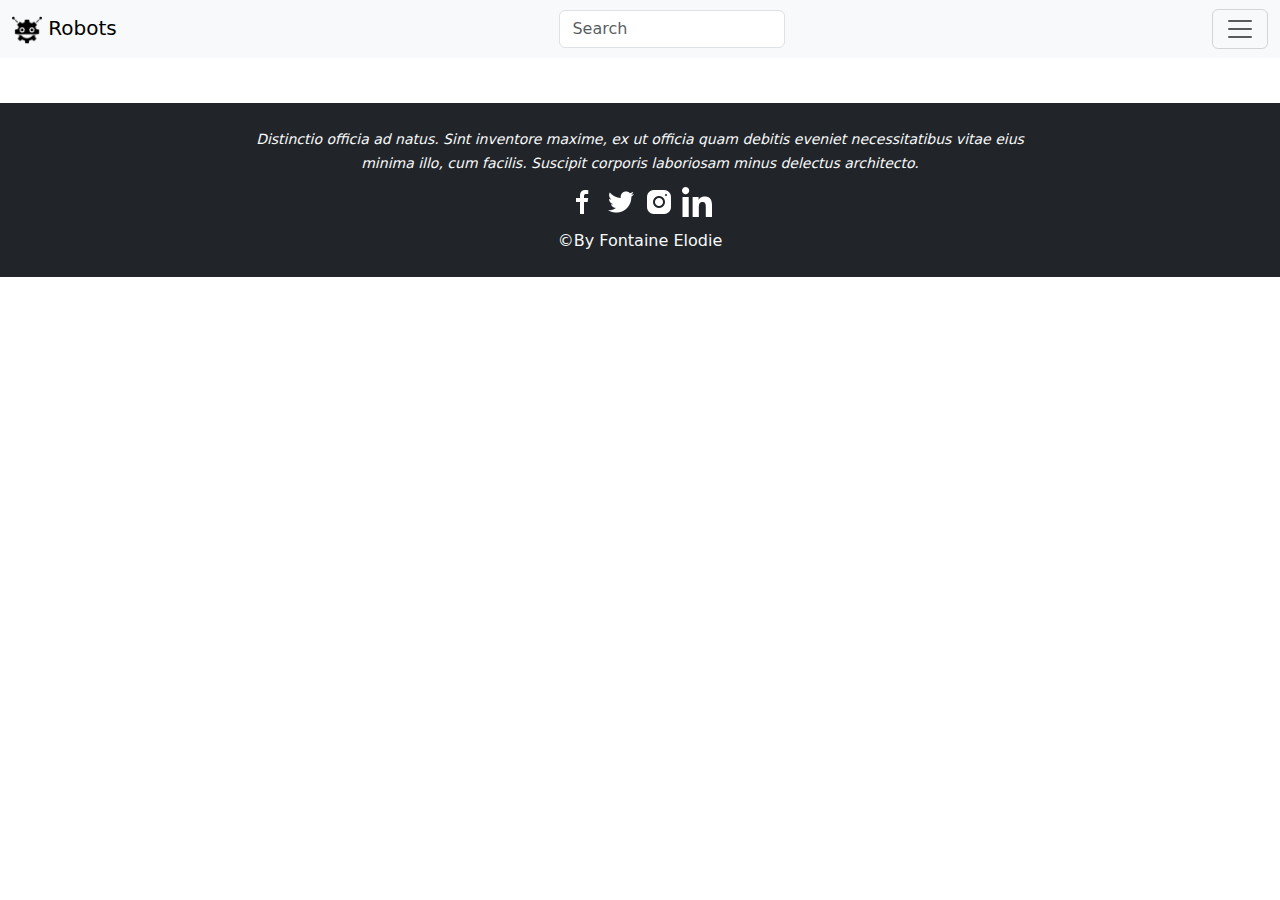
==== contact.html @ 2da95239 "ajout des page evenement et contact" ====
<!DOCTYPE html>
<html lang="fr-FR">
<head>
    <meta charset="UTF-8">
    <meta http-equiv="X-UA-Compatible" content="IE=edge">
    <meta name="viewport" content="width=device-width, initial-scale=1.0">
    <title>Robots / contact</title>
    <link rel="shortcut icon" href="asset/images/favicon_robot.png" type="image/x-icon">
    <link href="https://cdn.jsdelivr.net/npm/bootstrap@5.0.2/dist/css/bootstrap.min.css" rel="stylesheet">
    <link rel="stylesheet" href="asset/css/style.css">
</head>
<body>
    <header>
        <nav class="navbar navbar-light bg-light">
            <div class="container-fluid ">
                <a class="navbar-brand" href="index.html">
                    <img src="asset/images/favicon_robot.png" style="max-width:30px;" alt="icon du site"> Robots
                </a>
                <form class="d-flex align-items-center justify-content-center">
                    <input class="form-control" type="text" placeholder="Search">
                </form>
                <button class="navbar-toggler collapsed" type="button" data-bs-toggle="collapse" data-bs-target="#menu" aria-controls="menu" aria-expanded="false">
                    <span class="navbar-toggler-icon"></span>
                </button>
                <div class="navbar-collapse collapse" id="menu">
                    <ul class="navbar-nav me-auto mb-2 d-flex flex-row"> 
                        <li class="nav-item p-2">
                            <a class="nav-link " aria-current="page" href="index.html">Home</a>
                        </li>
                        <li class="nav-item p-2">
                           <a href="Evenement.html" class="nav-link">Evenements</a> 
                        </li>
                        <li class="nav-item p-2">
                            <a class="nav-link active" href="contact.html">Contact</a>
                        </li>
                        
                    </ul>  
                </div>
            </div>
        </nav>
    </header>
    <main>
      
    </main>
    <footer class="bg-dark p-4 d-flex flex-wrap align-items-center justify-content-center">
        <div class="col-8 mb-2"> 
            <p class="text-light text-center fw-light fst-italic">
                <small>
                    Distinctio officia ad natus. Sint inventore maxime, ex ut officia quam debitis 
                    eveniet necessitatibus vitae eius minima illo, cum facilis. Suscipit corporis 
                    laboriosam minus delectus architecto.
                </small>
            </p>
        </div>
        <div class="col-6 icons d-flex align-items-center justify-content-center m-auto flex-wrap mb-2">
            <a href="https://fr-FR.facebook.com" class="m-1" target="_blank">
                <img src="asset/images/icons/facebook-30.png" alt="icon facebook">
            </a>
            <a href="https://twitter.com" class="m-1" target="_blank">
                <img src="asset/images/icons/twitter-30.png" alt="icon twitter">
            </a>
            <a href="https://www.instagram.com" class="m-1" target="_blank">
                <img src="asset/images/icons/instagram-30.png" alt="icon instagram">
            </a>
            <a href="https://fr.linkedin.com" class="m-1" target="_blank">
                <img src="asset/images/icons/linkedin-30.png" alt="icon linkedin">
            </a>
        </div>
        <p class="text-light col-12 text-center">&copy;By Fontaine Elodie</p>
       
    </footer>
    <script src="https://cdn.jsdelivr.net/npm/bootstrap@5.0.2/dist/js/bootstrap.bundle.min.js"></script>    
</body>
</html>
---- asset/css/style.css ----
body * {
    margin: 0;
    padding: 0;  
}

.hero {
    background-image: url(../images/CoverStory_robots.jpg);
    background-position: center;
    background-size: cover;
    background-repeat: no-repeat; 
}
.hero p {
    background-color: #0000006c;
}
h1 , h2 {
    text-align: center;
}

img{
    width: 100%;
    height: 100%;
}
.bandeau img {
    max-width: 80px;
    max-height: 80px;
}
.learn-more {
    background-color: rgb(191, 238, 233); 
    
}
.icons a {
    text-decoration: none;
}
.icons a img {
    max-width: 30px;
}

@media screen and (min-width : 900px){
    body {
        background-color: #ffffff;
    }
    main {
        max-width: 1300px;
        margin: auto;
    }

    .hero {
        min-height: 30vh;
        display: flex;
        align-items: center;
        justify-content: flex-end; 
        padding: 5rem;
    }
    .hero > div {
       max-width: 50%;
       
    }
    h1 {   
        color: #ffffff;  
    }
    h1 , h2 {
        text-align: left;
    }
    .hero p {
        color: rgba(255, 255, 255, 0.758);
        background-color: transparent;
    }
    .conteneur-flex {
        min-height: 50vh;
        display: flex;
        align-items: center;
        justify-content: center;
        width: 80%;
        margin: auto;
    }
    .conteneur-flex > * {
        flex: 1;  
        padding: 1rem;
    }
    .bandeau{
        min-height: 50vh;
        background-image: url(../images/background-2.png);
        background-size: cover;
        background-position: center;
        background-repeat: no-repeat;
        z-index: 2;
        position: relative;
    }
  .bandeau p {
        max-width: 40%;
  }
   .conteneur-flex-3 {
        align-items: stretch;
   }
   .learn-more {
        width: max-content;
    
    }
    footer {
        min-height: 5vh;
        margin-top: 5vh;
    }
}
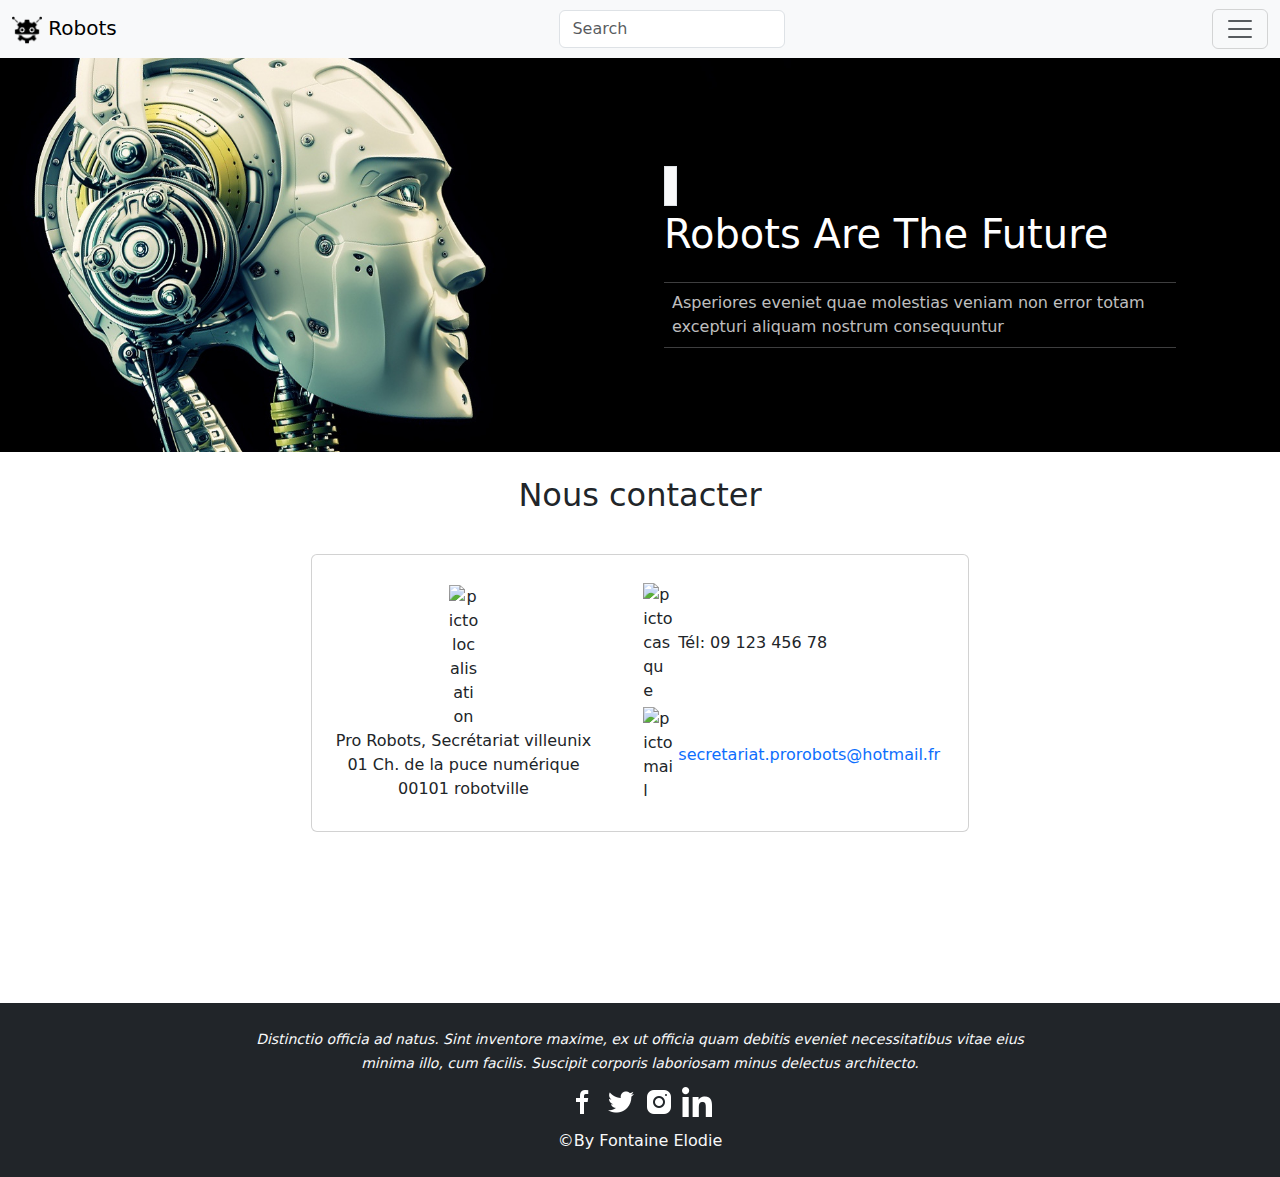
==== commit 96014359: "ajout de contenu page contact" ====
--- a/contact.html
+++ b/contact.html
@@ -40,7 +40,40 @@
         </nav>
     </header>
     <main>
-      
+        <div class="hero bg-dark text-light mb-4 "> 
+            <div class="p-4">
+                <span class="fs-2 border border-1 p-0 bg-light">|</span>
+                <h1 class="mb-4">Robots Are The Future</h1>
+                <hr>
+                <p class="m-2 "> 
+                    Asperiores eveniet quae molestias veniam non error totam excepturi aliquam nostrum consequuntur
+                </p>
+                <hr>
+            </div>
+        </div>
+        <h2 class="text-center mb-4">Nous contacter</h2>
+        <div class="block-info d-flex justify-content-center p-3">
+            <div class="card-contact card d-flex flex-row align-items-center justify-content-evenly flex-wrap"> 
+                <ul class="p-4">
+                    <li class="text-center "><img src="asset/images/icons/lieu-40.png" style="max-width: 30px;" alt="picto localisation"></li>
+                    <li class="text-center">
+                        Pro Robots, Secrétariat villeunix <br>  
+                        01 Ch. de la puce numérique <br>
+                        00101 robotville
+                    </li>           
+                </ul>
+                <ul class="p-4">        
+                    <li class="m-1">
+                        <img src="asset/images/icons/casque-à-écouteurs-48.png" style="max-width: 30px;" alt="picto casque"> 
+                        Tél: 09 123 456 78 
+                    </li>
+                    <li class="m-1">
+                        <img src="asset/images/icons/email-48.png" style="max-width: 30px;"  alt="picto mail">
+                        <a href="mailto:secretariat.prorobots@hotmail.fr">secretariat.prorobots@hotmail.fr</a> 
+                    </li> 
+                </ul>
+            </div>
+        </div>
     </main>
     <footer class="bg-dark p-4 d-flex flex-wrap align-items-center justify-content-center">
         <div class="col-8 mb-2"> 
--- a/asset/css/style.css
+++ b/asset/css/style.css
@@ -29,8 +29,11 @@
     background-color: rgb(191, 238, 233); 
     
 }
-.icons a {
+.icons a , .card-contact a{
     text-decoration: none;
+} 
+.card-contact li {
+    list-style: none;
 }
 .icons a img {
     max-width: 30px;
@@ -43,6 +46,7 @@
     main {
         max-width: 1300px;
         margin: auto;
+        min-height: 100vh;
     }
 
     .hero {
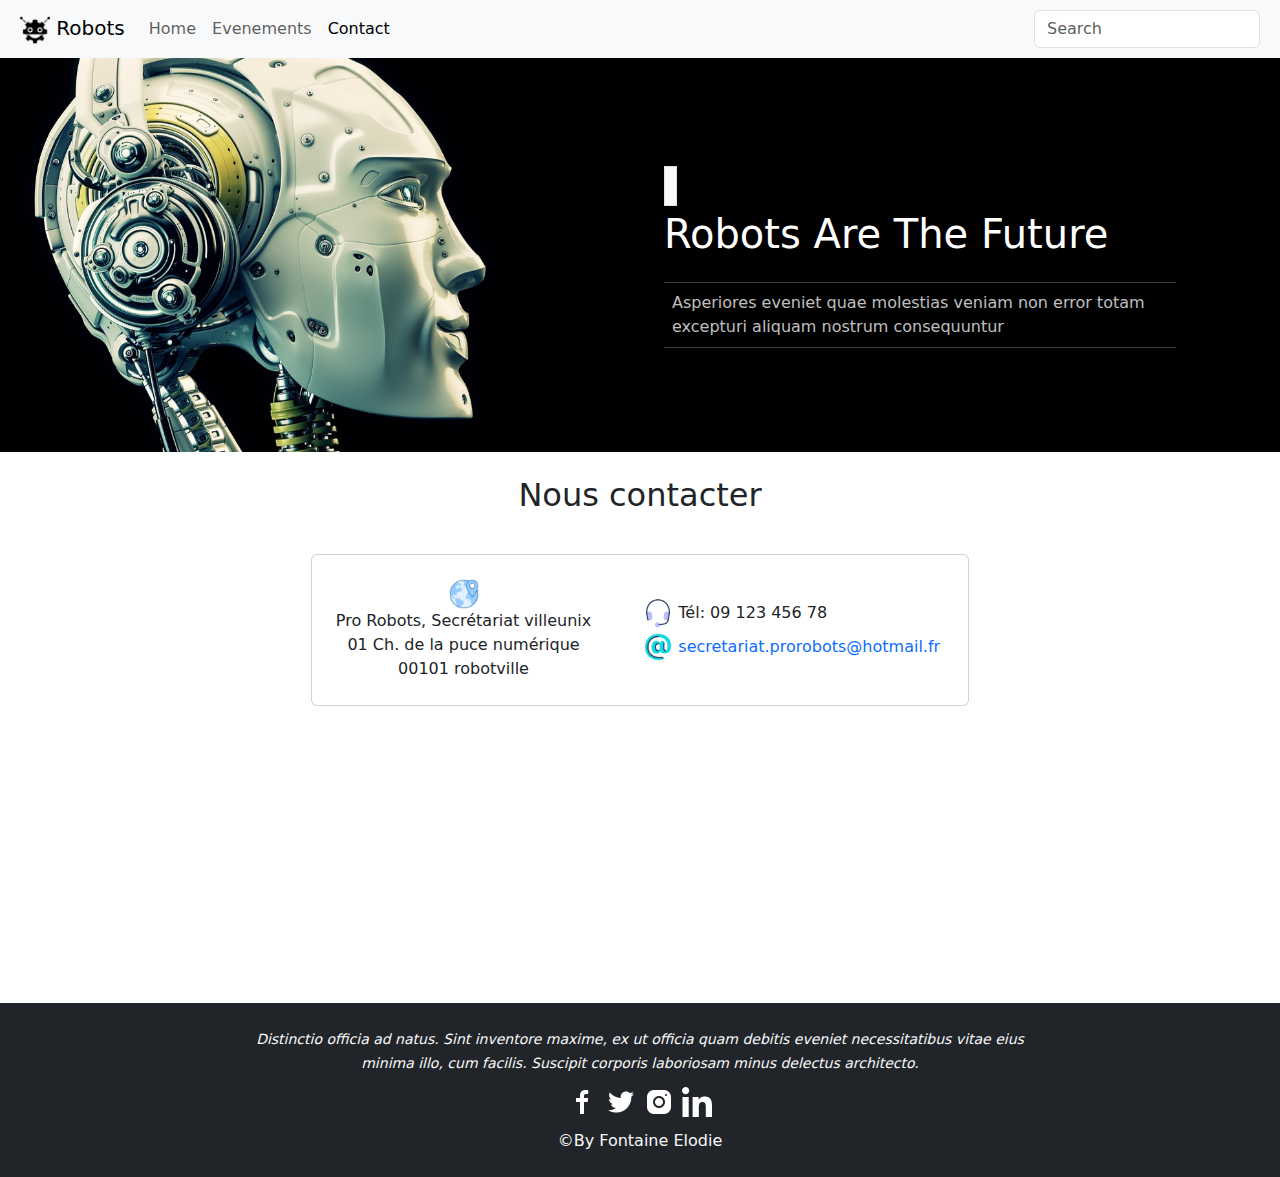
==== commit f0de7099: "changement nav-bar position des éléments et condition d'affichage du menu buger" ====
--- a/contact.html
+++ b/contact.html
@@ -11,30 +11,30 @@
 </head>
 <body>
     <header>
-        <nav class="navbar navbar-light bg-light">
-            <div class="container-fluid ">
+        <nav class="navbar navbar-expand-lg navbar-light bg-light p-2">
+            <div class="container-fluid">
                 <a class="navbar-brand" href="index.html">
                     <img src="asset/images/favicon_robot.png" style="max-width:30px;" alt="icon du site"> Robots
                 </a>
-                <form class="d-flex align-items-center justify-content-center">
-                    <input class="form-control" type="text" placeholder="Search">
-                </form>
-                <button class="navbar-toggler collapsed" type="button" data-bs-toggle="collapse" data-bs-target="#menu" aria-controls="menu" aria-expanded="false">
+                <button class="navbar-toggler" type="button" data-bs-toggle="collapse" data-bs-target="#navbarSupportedContent" aria-controls="navbarSupportedContent" aria-expanded="false" aria-label="Toggle navigation">
                     <span class="navbar-toggler-icon"></span>
                 </button>
-                <div class="navbar-collapse collapse" id="menu">
-                    <ul class="navbar-nav me-auto mb-2 d-flex flex-row"> 
-                        <li class="nav-item p-2">
-                            <a class="nav-link " aria-current="page" href="index.html">Home</a>
+                <div class="collapse navbar-collapse " id="navbarSupportedContent">
+                    <ul class="navbar-nav me-auto mb-2 mb-lg-0 d-flex align-items-center">
+                        <li class="nav-item">
+                            <a class="nav-link " href="index.html">Home</a>
                         </li>
-                        <li class="nav-item p-2">
-                           <a href="Evenement.html" class="nav-link">Evenements</a> 
+                        <li class="nav-item">
+                            <a href="Evenement.html" class="nav-link">Evenements</a> 
                         </li>
-                        <li class="nav-item p-2">
+                        <li class="nav-item ">
                             <a class="nav-link active" href="contact.html">Contact</a>
                         </li>
-                        
-                    </ul>  
+                 
+                    </ul>
+                    <form class="d-flex align-items-center justify-content-center">
+                        <input class="form-control" type="text" placeholder="Search">
+                    </form>  
                 </div>
             </div>
         </nav>
--- a/asset/css/style.css
+++ b/asset/css/style.css
@@ -32,13 +32,16 @@
 .icons a , .card-contact a{
     text-decoration: none;
 } 
-.card-contact li {
+.card-contact li , .evenement li{ 
     list-style: none;
 }
 .icons a img {
     max-width: 30px;
 }
-
+.evenement img {
+    max-height: 200px;
+    width: auto;
+}
 @media screen and (min-width : 900px){
     body {
         background-color: #ffffff;
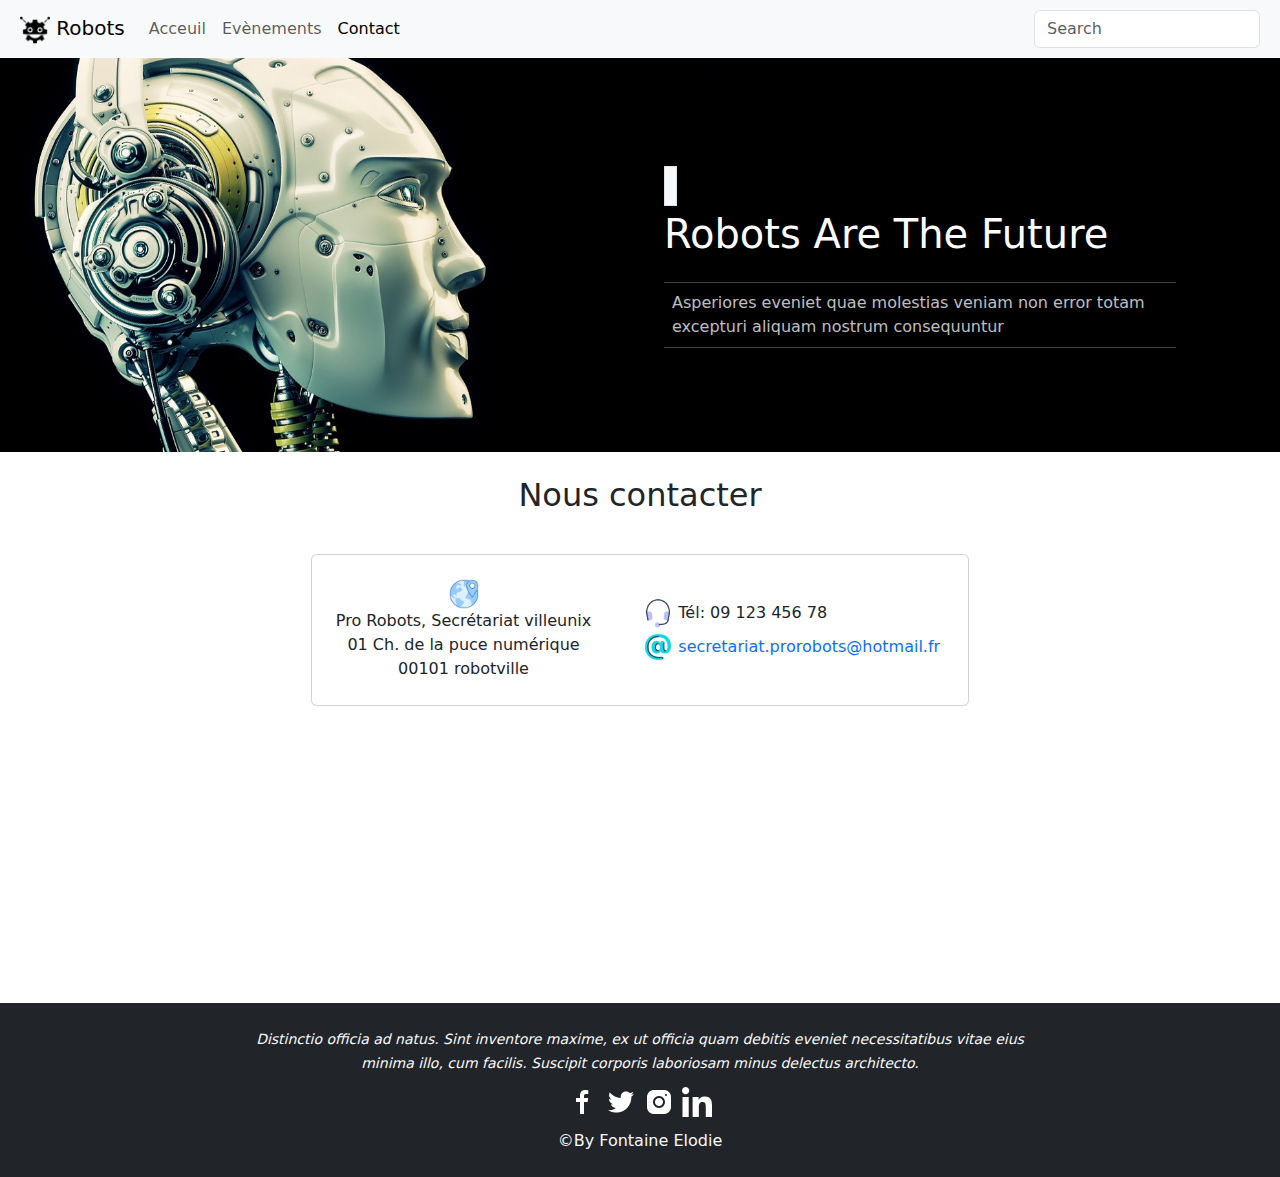
==== commit 890daab3: "correction orthographe" ====
--- a/contact.html
+++ b/contact.html
@@ -22,10 +22,10 @@
                 <div class="collapse navbar-collapse " id="navbarSupportedContent">
                     <ul class="navbar-nav me-auto mb-2 mb-lg-0 d-flex align-items-center">
                         <li class="nav-item">
-                            <a class="nav-link " href="index.html">Home</a>
+                            <a class="nav-link " href="index.html">Acceuil</a>
                         </li>
                         <li class="nav-item">
-                            <a href="Evenement.html" class="nav-link">Evenements</a> 
+                            <a href="Evenement.html" class="nav-link">Evènements</a> 
                         </li>
                         <li class="nav-item ">
                             <a class="nav-link active" href="contact.html">Contact</a>
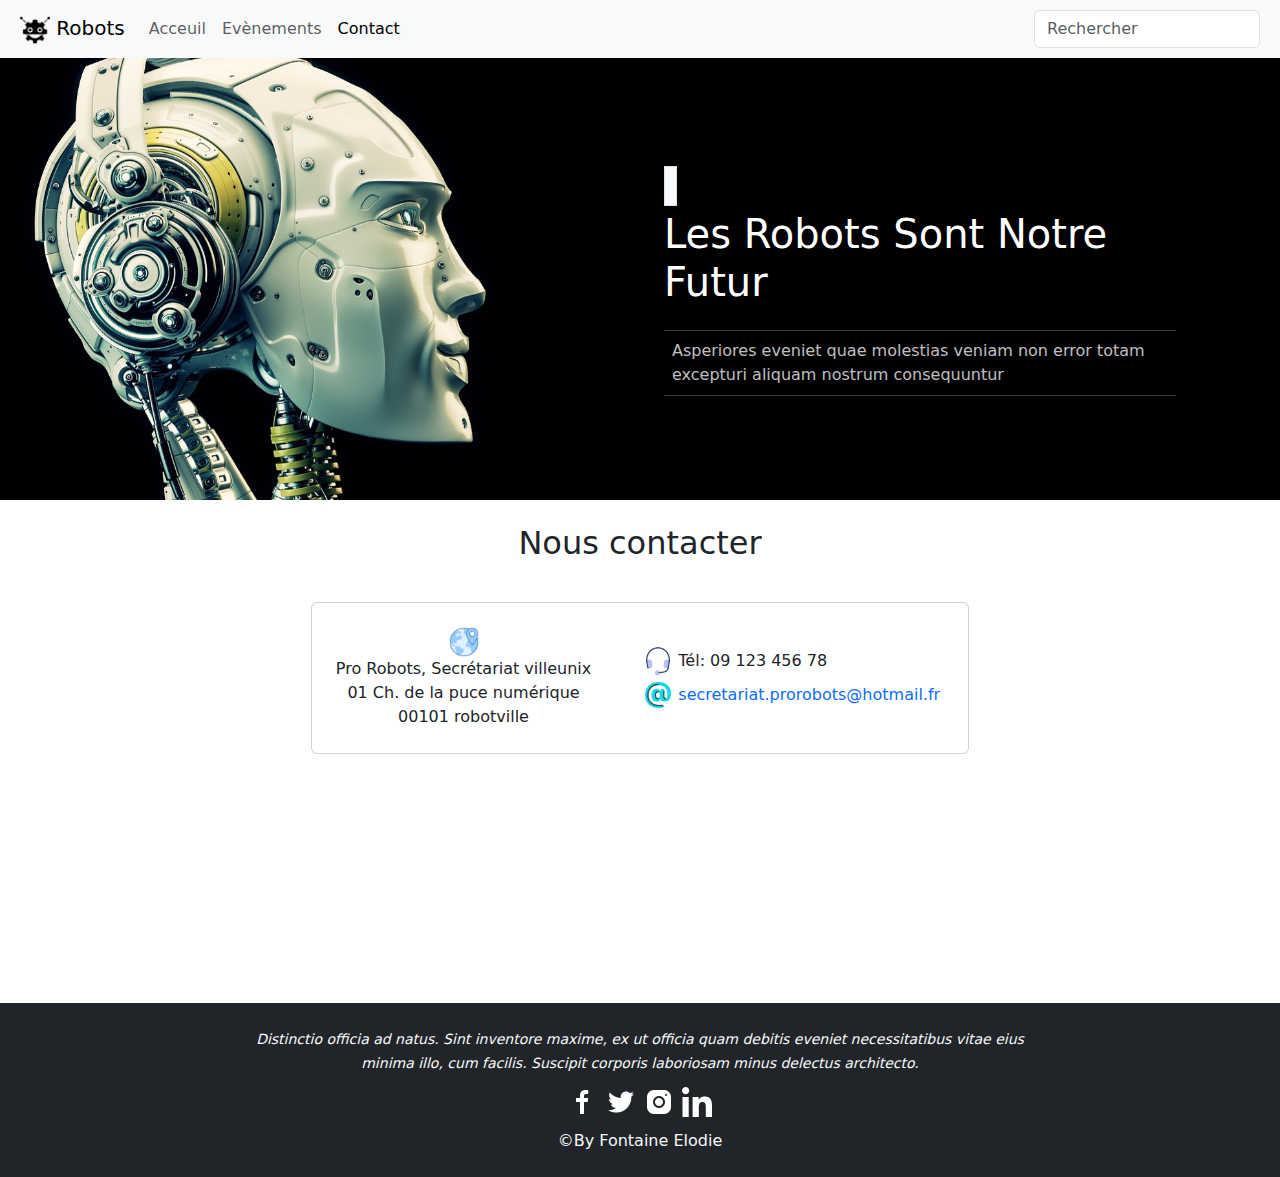
==== commit 3d533232: "corection orthographe" ====
--- a/contact.html
+++ b/contact.html
@@ -33,7 +33,7 @@
                  
                     </ul>
                     <form class="d-flex align-items-center justify-content-center">
-                        <input class="form-control" type="text" placeholder="Search">
+                        <input class="form-control" type="text" placeholder="Rechercher">
                     </form>  
                 </div>
             </div>
@@ -43,7 +43,7 @@
         <div class="hero bg-dark text-light mb-4 "> 
             <div class="p-4">
                 <span class="fs-2 border border-1 p-0 bg-light">|</span>
-                <h1 class="mb-4">Robots Are The Future</h1>
+                <h1 class="mb-4">Les robots sont notre futur</h1>
                 <hr>
                 <p class="m-2 "> 
                     Asperiores eveniet quae molestias veniam non error totam excepturi aliquam nostrum consequuntur
--- a/asset/css/style.css
+++ b/asset/css/style.css
@@ -12,6 +12,9 @@
 }
 .hero p {
     background-color: #0000006c;
+}
+h1 {
+    text-transform: capitalize;
 }
 h1 , h2 {
     text-align: center;
